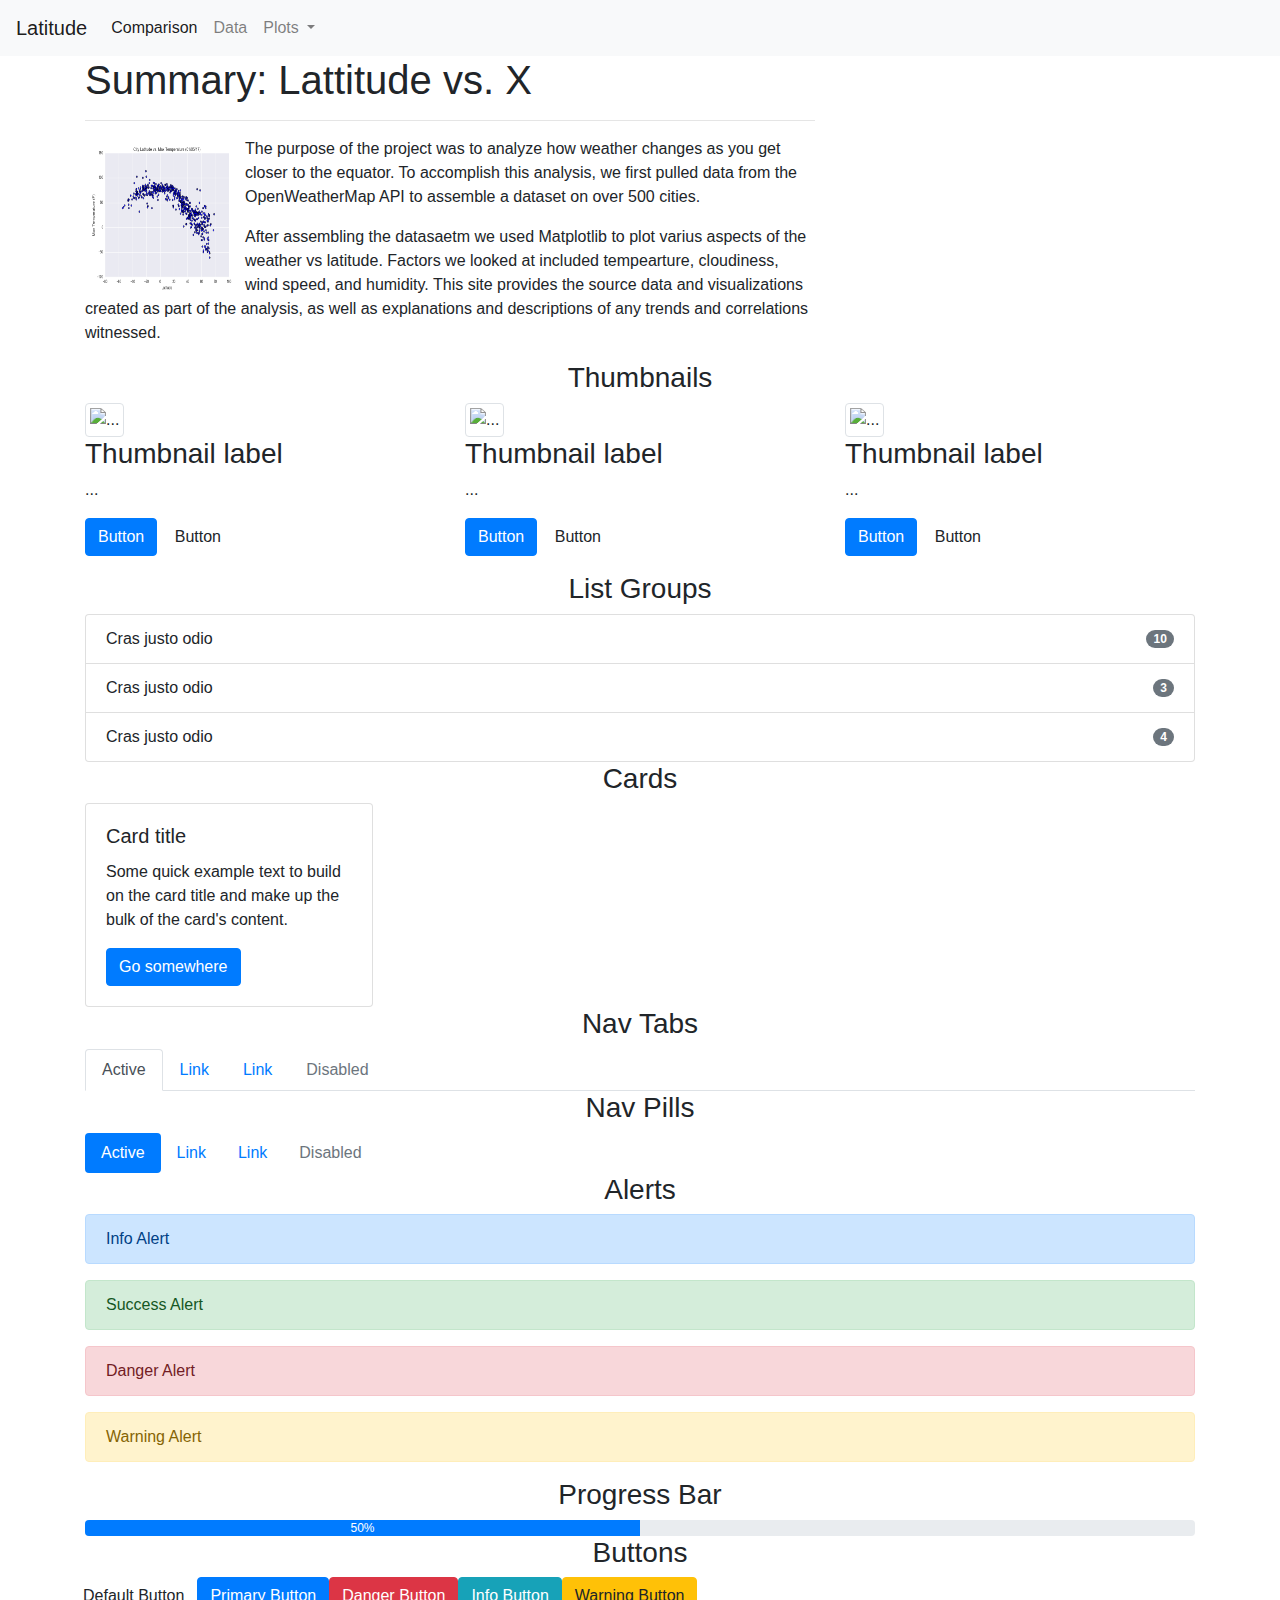
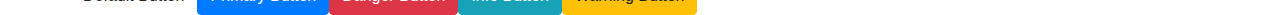
==== WebVisualizations/index.html @ 8e10fc56 "initial html file" ====
<!DOCTYPE html>
<html lang="en">

<head>
  <meta charset="UTF-8">
  <title>Climate Visualization</title>
  <link rel="stylesheet" href="https://stackpath.bootstrapcdn.com/bootstrap/4.3.1/css/bootstrap.min.css" integrity="sha384-ggOyR0iXCbMQv3Xipma34MD+dH/1fQ784/j6cY/iJTQUOhcWr7x9JvoRxT2MZw1T" crossorigin="anonymous">

  <script src="https://code.jquery.com/jquery-3.3.1.slim.min.js" integrity="sha384-q8i/X+965DzO0rT7abK41JStQIAqVgRVzpbzo5smXKp4YfRvH+8abtTE1Pi6jizo" crossorigin="anonymous"></script>
  <script src="https://cdnjs.cloudflare.com/ajax/libs/popper.js/1.14.7/umd/popper.min.js" integrity="sha384-UO2eT0CpHqdSJQ6hJty5KVphtPhzWj9WO1clHTMGa3JDZwrnQq4sF86dIHNDz0W1" crossorigin="anonymous"></script>
  <script src="https://stackpath.bootstrapcdn.com/bootstrap/4.3.1/js/bootstrap.min.js" integrity="sha384-JjSmVgyd0p3pXB1rRibZUAYoIIy6OrQ6VrjIEaFf/nJGzIxFDsf4x0xIM+B07jRM" crossorigin="anonymous"></script>

  <link rel="stylesheet" href="style.css">
</head>

<body>

        <nav class="navbar navbar-expand-lg navbar-light bg-light">
            <a class="navbar-brand" href="#">Latitude</a>
            <button class="navbar-toggler" type="button" data-toggle="collapse" data-target="#navbarSupportedContent" aria-controls="navbarSupportedContent" aria-expanded="false" aria-label="Toggle navigation">
            <span class="navbar-toggler-icon"></span>
            </button>

            <div class="collapse navbar-collapse" id="navbarSupportedContent">
                <ul class="navbar-nav mr-auto">
                    <li class="nav-item active">
                        <a class="nav-link" href="#">Comparison <span class="sr-only">(current)</span></a>
                    </li>
                    <li class="nav-item">
                        <a class="nav-link" href="#">Data</a>
                    </li>
                    <li class="nav-item dropdown">
                        <a class="nav-link dropdown-toggle" href="#" id="navbarDropdown" role="button" data-toggle="dropdown" aria-haspopup="true" aria-expanded="false">
                             Plots
                        </a>
                        <div class="dropdown-menu" aria-labelledby="navbarDropdown">
                            <a class="dropdown-item" href="#">Plot1</a>
                            <a class="dropdown-item" href="#">Plot2</a>
                            <a class="dropdown-item" href="#">Plot3</a>
                            <a class="dropdown-item" href="#">Plot4</a>
                        </div>
                    </li>
                </ul>
            </div>
        </nav>
    
    <div class="container">
        <div class="row">
            <div class="col-lg-8 col-sm-12">    
    
                <h1>Summary: Lattitude vs. X</h1>
                <hr />
                <div>
                    <img style="float: left;" src="../WebVisualizations/Resources/assets/images/Fig1.png" height="160" width="160" />
                    <p>
                        The purpose of the project was to analyze how weather changes as you get closer to the equator.  To accomplish this analysis, we first pulled data from the OpenWeatherMap API to assemble a dataset on over 500 cities.
                    </p>
                    <p>
                        After assembling the datasaetm we used Matplotlib to plot varius aspects of the weather vs latitude.  Factors we looked at included tempearture, cloudiness, wind speed, and humidity.  This site provides the source data and visualizations created as part of the analysis, as well as
                        explanations and descriptions of any trends and correlations witnessed.
                    </p>
                </div>
            </div>
        </div>
    </div>
    <!-- <div class="shorthalf">
        <div w3-include-html="righthalf.html"></div>

    </div> -->
</div>

<div class="container">
  <h3 class="text-center">Thumbnails</h3>
    <div class="row">
        <div class="col-md-4">
          <div class="thumbnail">
            <img src="https://i.ytimg.com/vi/tntOCGkgt98/maxresdefault.jpg" alt="..." class="img-thumbnail">
          </div>
          <div class="caption">
              <h3>Thumbnail label</h3>
              <p>...</p>
              <p><a href="#" class="btn btn-primary" role="button">Button</a> <a href="#" class="btn btn-default" role="button">Button</a></p>
            </div>
        </div>
        <div class="col-md-4">
            <div class="thumbnail">
              <img src="https://i.ytimg.com/vi/tntOCGkgt98/maxresdefault.jpg" alt="..." class="img-thumbnail">
            </div>
          <div class="caption">
              <h3>Thumbnail label</h3>
              <p>...</p>
              <p><a href="#" class="btn btn-primary" role="button">Button</a> <a href="#" class="btn btn-default" role="button">Button</a></p>
          </div>
        </div>
        <div class="col-md-4">
            <div class="thumbnail">
              <img src="https://i.ytimg.com/vi/tntOCGkgt98/maxresdefault.jpg" alt="..." class="img-thumbnail">
            </div>
            <div class="caption">
                <h3>Thumbnail label</h3>
                <p>...</p>
                <p><a href="#" class="btn btn-primary" role="button">Button</a> <a href="#" class="btn btn-default" role="button">Button</a></p>
          </div>
        </div>
    </div>

  <div class="row">
    <div class="col">
        <h3 class="text-center">List Groups</h3>
        <ul class="list-group">
          <li class="list-group-item d-flex justify-content-between align-items-center">
              Cras justo odio <span class="badge badge-pill badge-secondary">10</span>
          </li>
          <li class="list-group-item d-flex justify-content-between align-items-center">
              Cras justo odio <span class="badge badge-pill badge-secondary">3</span>
          </li>
          <li class="list-group-item d-flex justify-content-between align-items-center">
              Cras justo odio <span class="badge badge-pill badge-secondary">4</span>
          </li>
        </ul>
    </div>
  </div>


    <div class="row">
      <div class="col">
        <h3 class="text-center">Cards</h3>
        <div class="card" style="width: 18rem;">
            <div class="card-body">
              <h5 class="card-title">Card title</h5>
              <p class="card-text">Some quick example text to build on the card title and make up the bulk of the card's content.</p>
              <a href="#" class="btn btn-primary">Go somewhere</a>
            </div>
          </div>
        </div>
    </div>


  <div class="row">
    <div class="col">
      <h3 class="text-center">Nav Tabs</h3>
      <ul class="nav nav-tabs">
          <li class="nav-item">
            <a class="nav-link active" href="#">Active</a>
          </li>
          <li class="nav-item">
            <a class="nav-link" href="#">Link</a>
          </li>
          <li class="nav-item">
            <a class="nav-link" href="#">Link</a>
          </li>
          <li class="nav-item">
            <a class="nav-link disabled" href="#">Disabled</a>
          </li>
        </ul>
      </div>
  </div>

    <div class="row">
      <div class="col">
        <h3 class="text-center">Nav Pills</h3>
        <ul class="nav nav-pills">
            <li class="nav-item">
              <a class="nav-link active" href="#">Active</a>
            </li>
            <li class="nav-item">
              <a class="nav-link" href="#">Link</a>
            </li>
            <li class="nav-item">
              <a class="nav-link" href="#">Link</a>
            </li>
            <li class="nav-item">
              <a class="nav-link disabled" href="#">Disabled</a>
            </li>
          </ul>
        </div>
    </div>


    <div class="row">
      <div class="col">
        <h3 class="text-center">Alerts</h3>
        <div class="alert alert-primary" role="alert">
            Info Alert
          </div>
          <div class="alert alert-success" role="alert">
            Success Alert
          </div>
          <div class="alert alert-danger" role="alert">
            Danger Alert
          </div>
          <div class="alert alert-warning" role="alert">
            Warning Alert
          </div>
        </div>
    </div>


    <div class="row">
      <div class="col">
        <h3 class="text-center">Progress Bar</h3>
          <div class="progress">
              <div class="progress-bar" role="progressbar" style="width: 50%" aria-valuenow="50" aria-valuemin="0" aria-valuemax="100">
                50%
              </div>
          </div>
      </div>
    </div>

    <h3 class="text-center">Buttons</h3>
    <div class="row">

      <button type="button" class="btn btn-default">Default Button</button>
      <button type="button" class="btn btn-primary">Primary Button</button>
      <button type="button" class="btn btn-danger">Danger Button</button>
      <button type="button" class="btn btn-info">Info Button</button>
      <button type="button" class="btn btn-warning">Warning Button</button>
    </div>
  </div>

</body>

</html>
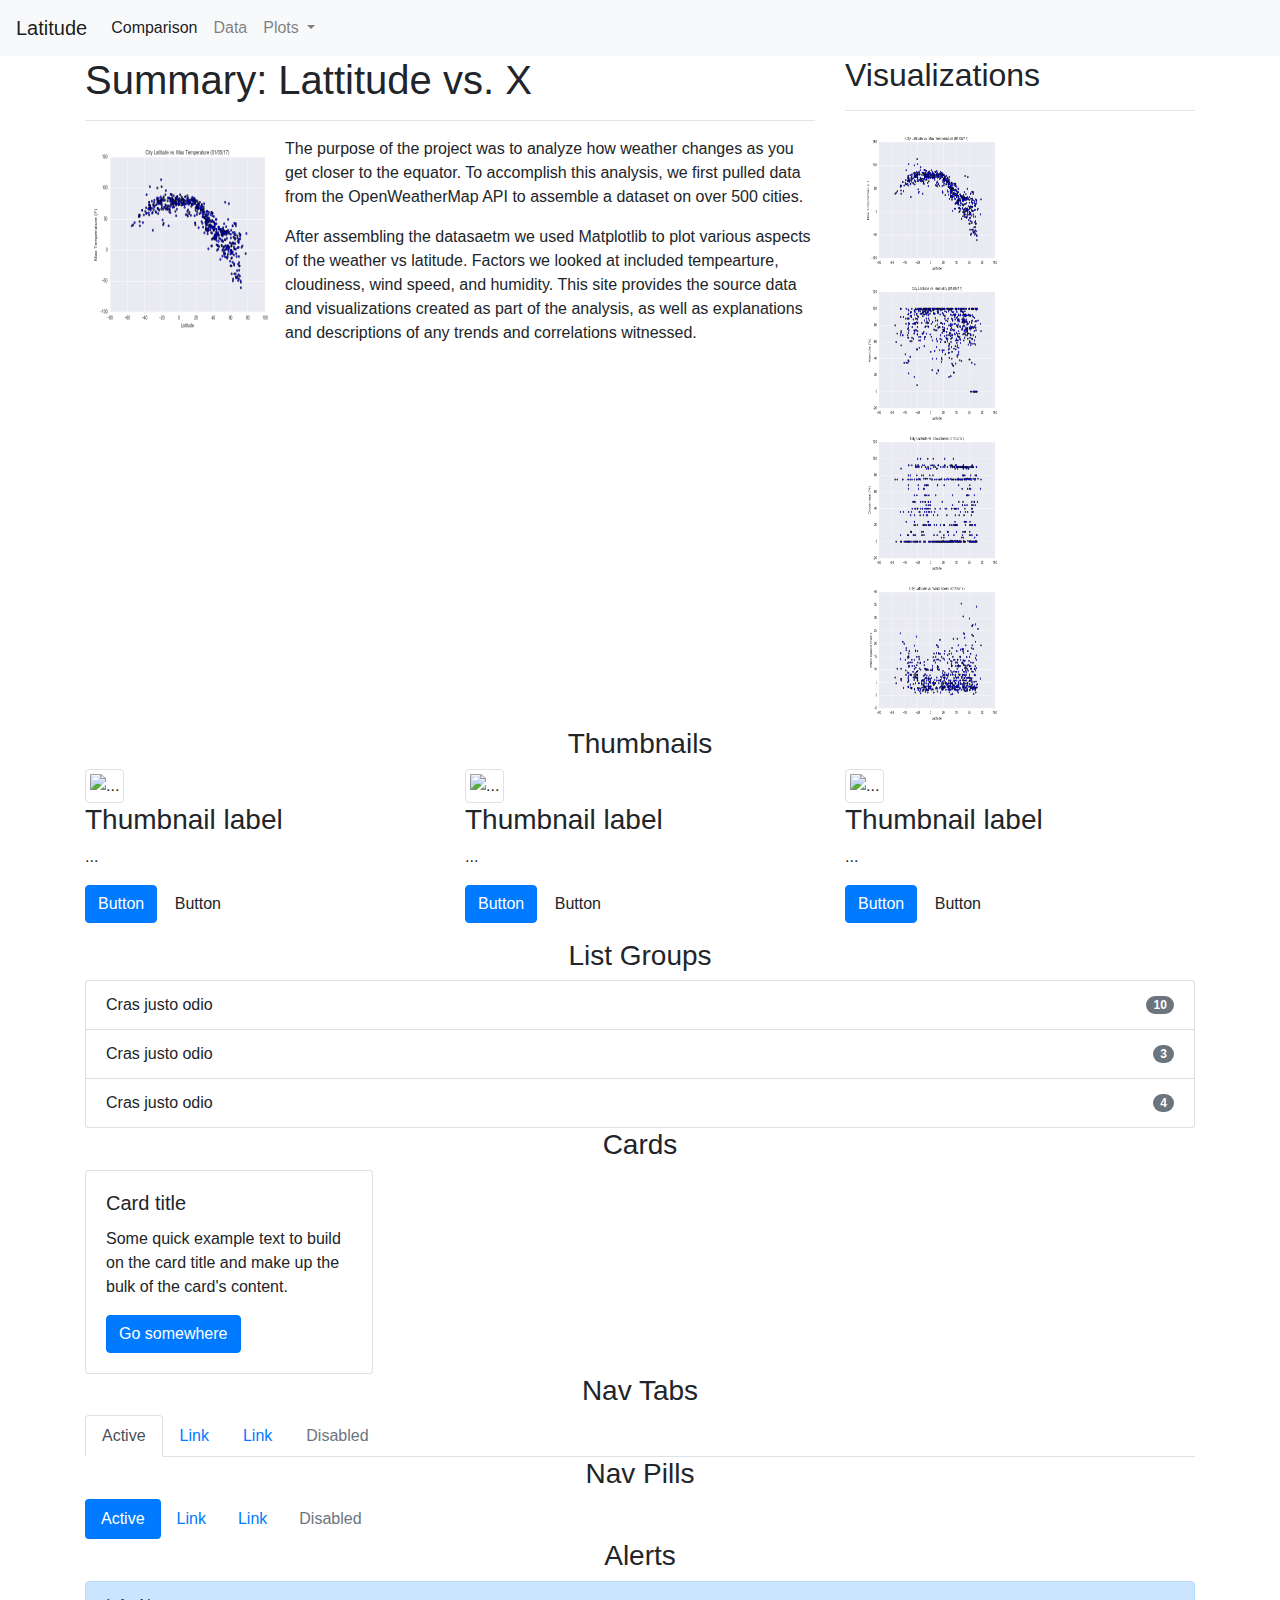
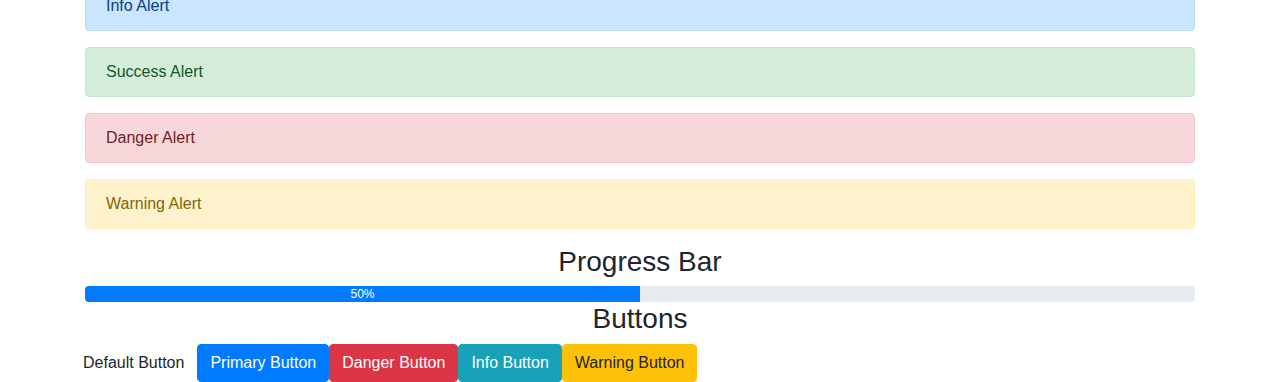
==== commit 42f71b7d: "adding plot pages" ====
--- a/WebVisualizations/index.html
+++ b/WebVisualizations/index.html
@@ -16,7 +16,7 @@
 <body>
 
         <nav class="navbar navbar-expand-lg navbar-light bg-light">
-            <a class="navbar-brand" href="#">Latitude</a>
+            <a class="navbar-brand" href="index.html">Latitude</a>
             <button class="navbar-toggler" type="button" data-toggle="collapse" data-target="#navbarSupportedContent" aria-controls="navbarSupportedContent" aria-expanded="false" aria-label="Toggle navigation">
             <span class="navbar-toggler-icon"></span>
             </button>
@@ -34,10 +34,10 @@
                              Plots
                         </a>
                         <div class="dropdown-menu" aria-labelledby="navbarDropdown">
-                            <a class="dropdown-item" href="#">Plot1</a>
-                            <a class="dropdown-item" href="#">Plot2</a>
-                            <a class="dropdown-item" href="#">Plot3</a>
-                            <a class="dropdown-item" href="#">Plot4</a>
+                            <a class="dropdown-item" href="maxtemp.html">Plot1</a>
+                            <a class="dropdown-item" href="humidity.html">Plot2</a>
+                            <a class="dropdown-item" href="cloudiness.html">Plot3</a>
+                            <a class="dropdown-item" href="windspeed.html">Plot4</a>
                         </div>
                     </li>
                 </ul>
@@ -49,17 +49,34 @@
             <div class="col-lg-8 col-sm-12">    
     
                 <h1>Summary: Lattitude vs. X</h1>
-                <hr />
+                <hr>
                 <div>
-                    <img style="float: left;" src="../WebVisualizations/Resources/assets/images/Fig1.png" height="160" width="160" />
+                    <img style="float: left;" src="../WebVisualizations/Resources/assets/images/Fig1.png" height="200" width="200" alt="Figure 1" />
                     <p>
                         The purpose of the project was to analyze how weather changes as you get closer to the equator.  To accomplish this analysis, we first pulled data from the OpenWeatherMap API to assemble a dataset on over 500 cities.
                     </p>
                     <p>
-                        After assembling the datasaetm we used Matplotlib to plot varius aspects of the weather vs latitude.  Factors we looked at included tempearture, cloudiness, wind speed, and humidity.  This site provides the source data and visualizations created as part of the analysis, as well as
+                        After assembling the datasaetm we used Matplotlib to plot various aspects of the weather vs latitude.  Factors we looked at included tempearture, cloudiness, wind speed, and humidity.  This site provides the source data and visualizations created as part of the analysis, as well as
                         explanations and descriptions of any trends and correlations witnessed.
                     </p>
                 </div>
+            </div>
+            <div class="col-md-4 col-sm-12">
+
+                <h2>Visualizations</h2>
+                <hr>
+                <div class= "col-md-6 col-sm-3">
+                    <img id ="pic1" src="../WebVisualizations/Resources/assets/images/Fig1.png" alt="maxtemp" height="150" width="150"> 
+                </div> 
+                <div class= "col-md-6 col-sm-3">
+                    <img id ="pic2" src="../WebVisualizations/Resources/assets/images/Fig2.png" alt="humidity" height="150" width="150">
+                </div> 
+                <div class= "col-md-6 col-sm-3">                            
+                    <img id = "pic3" src="../WebVisualizations/Resources/assets/images/Fig3.png" alt="cloudiness" height="150" width="150">
+                </div> 
+                <div class= "col-md-6 col-sm-3">
+                    <img id = "pic4" src="../WebVisualizations/Resources/assets/images/Fig4.png" alt="windspeed" height="150" width="150">
+                </div> 
             </div>
         </div>
     </div>
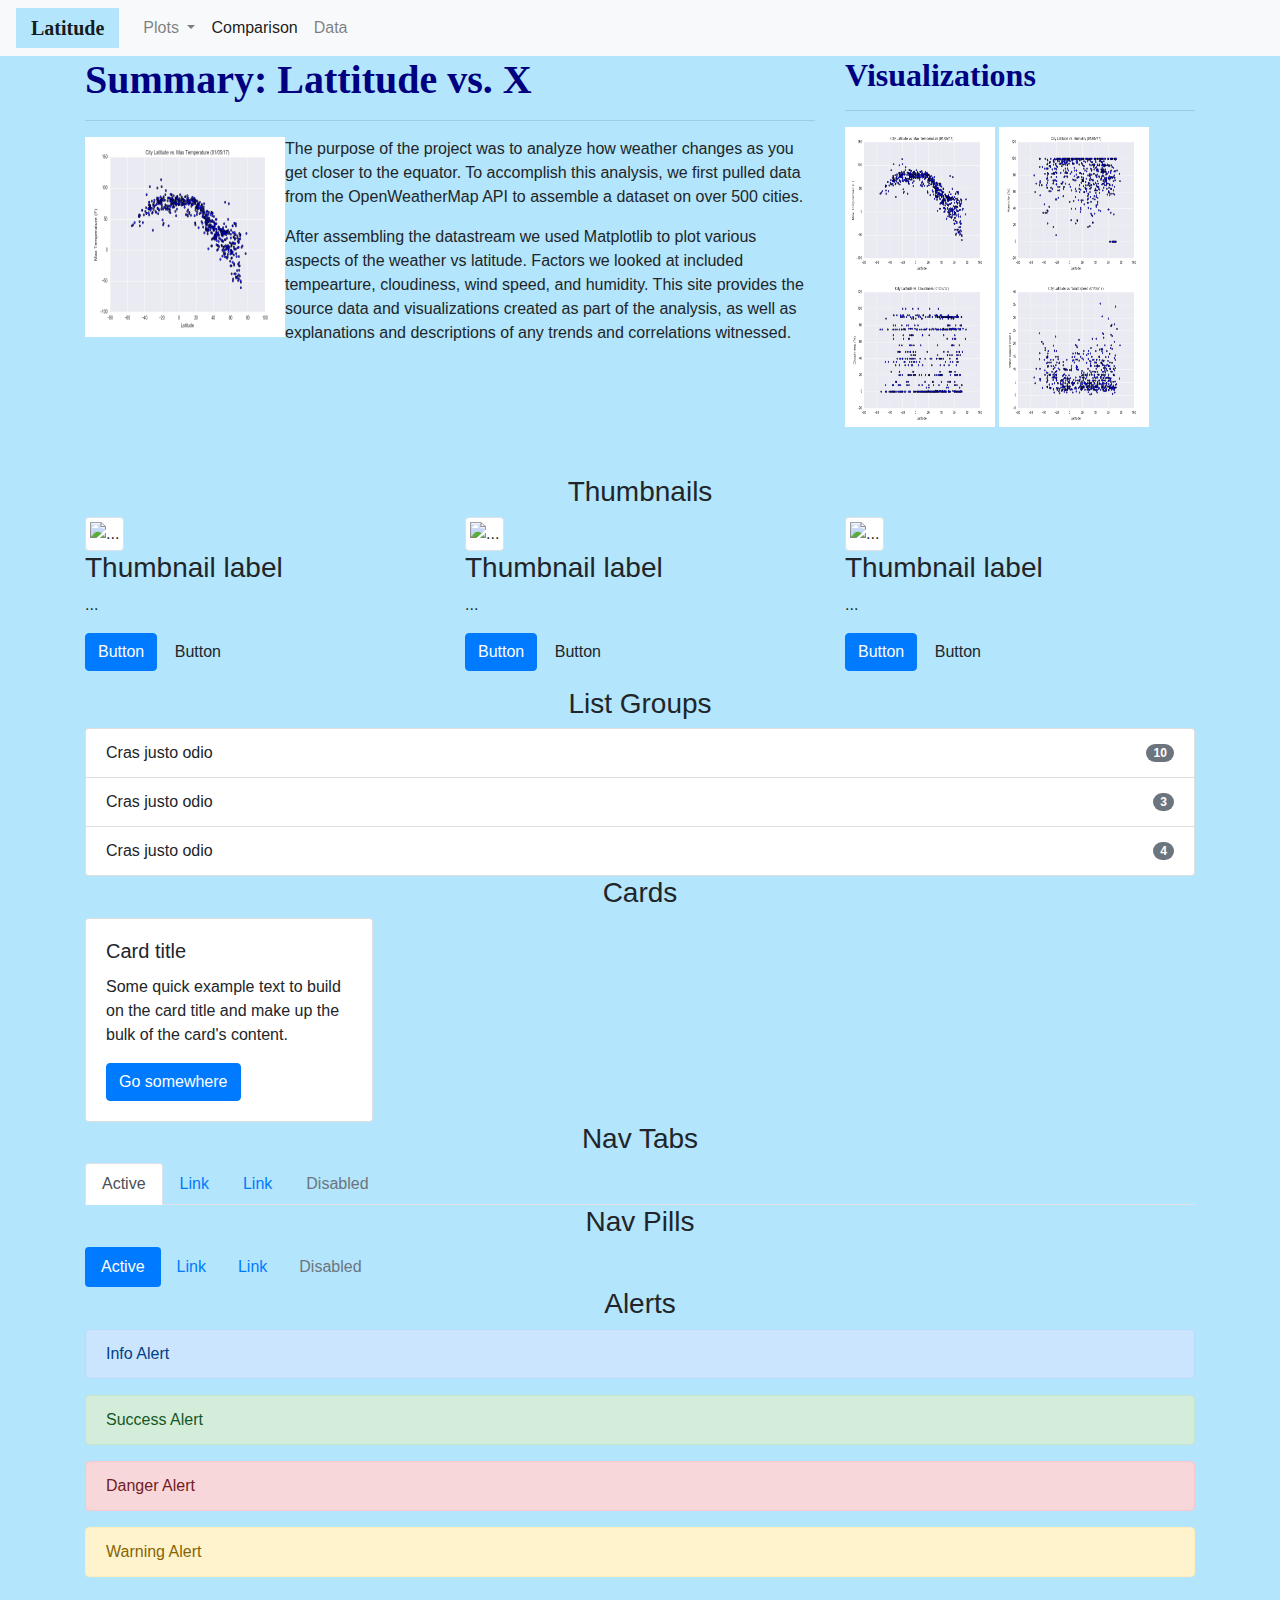
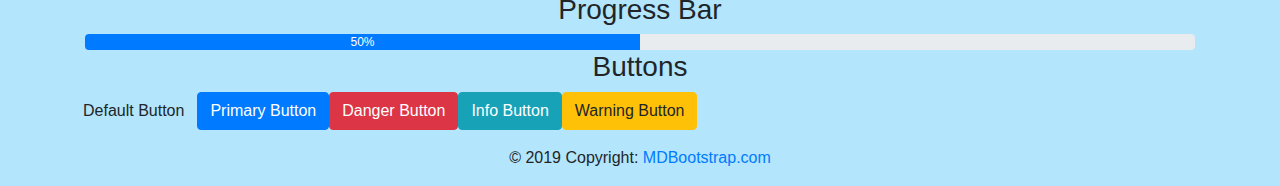
==== commit 1bfe4e80: "updates, additions, and some style" ====
--- a/WebVisualizations/index.html
+++ b/WebVisualizations/index.html
@@ -15,38 +15,41 @@
 
 <body>
 
-        <nav class="navbar navbar-expand-lg navbar-light bg-light">
+        <nav class="navbar navbar-expand-sm navbar-light bg-light">
             <a class="navbar-brand" href="index.html">Latitude</a>
             <button class="navbar-toggler" type="button" data-toggle="collapse" data-target="#navbarSupportedContent" aria-controls="navbarSupportedContent" aria-expanded="false" aria-label="Toggle navigation">
             <span class="navbar-toggler-icon"></span>
             </button>
 
             <div class="collapse navbar-collapse" id="navbarSupportedContent">
-                <ul class="navbar-nav mr-auto">
-                    <li class="nav-item active">
-                        <a class="nav-link" href="#">Comparison <span class="sr-only">(current)</span></a>
-                    </li>
-                    <li class="nav-item">
-                        <a class="nav-link" href="#">Data</a>
-                    </li>
+                <ul class="nav navbar-nav mr-auto">
+                    
                     <li class="nav-item dropdown">
                         <a class="nav-link dropdown-toggle" href="#" id="navbarDropdown" role="button" data-toggle="dropdown" aria-haspopup="true" aria-expanded="false">
                              Plots
                         </a>
                         <div class="dropdown-menu" aria-labelledby="navbarDropdown">
-                            <a class="dropdown-item" href="maxtemp.html">Plot1</a>
-                            <a class="dropdown-item" href="humidity.html">Plot2</a>
-                            <a class="dropdown-item" href="cloudiness.html">Plot3</a>
-                            <a class="dropdown-item" href="windspeed.html">Plot4</a>
+                            <a class="dropdown-item" href="maxtemp.html">Max Temp</a>
+                            <a class="dropdown-item" href="humidity.html">Humidity</a>
+                            <a class="dropdown-item" href="cloudiness.html">Cloudiness</a>
+                            <a class="dropdown-item" href="windspeed.html">Windspeed</a>
                         </div>
                     </li>
+                    <li class="nav-item active">
+                        <a class="nav-link" href="comparison.html">Comparison <span class="sr-only">(current)</span></a>
+                    </li>
+                    <li class="nav-item">
+                        <a class="nav-link" href="data.html">Data</a>
+                    </li>
                 </ul>
-            </div>
+                
+            </div>
+
         </nav>
     
     <div class="container">
         <div class="row">
-            <div class="col-lg-8 col-sm-12">    
+            <div class="col-sm-12 col-md-8">    
     
                 <h1>Summary: Lattitude vs. X</h1>
                 <hr>
@@ -56,27 +59,27 @@
                         The purpose of the project was to analyze how weather changes as you get closer to the equator.  To accomplish this analysis, we first pulled data from the OpenWeatherMap API to assemble a dataset on over 500 cities.
                     </p>
                     <p>
-                        After assembling the datasaetm we used Matplotlib to plot various aspects of the weather vs latitude.  Factors we looked at included tempearture, cloudiness, wind speed, and humidity.  This site provides the source data and visualizations created as part of the analysis, as well as
+                        After assembling the datastream we used Matplotlib to plot various aspects of the weather vs latitude.  Factors we looked at included tempearture, cloudiness, wind speed, and humidity.  This site provides the source data and visualizations created as part of the analysis, as well as
                         explanations and descriptions of any trends and correlations witnessed.
                     </p>
                 </div>
             </div>
-            <div class="col-md-4 col-sm-12">
+            <div class="col-sm-12 col-md-4">
 
                 <h2>Visualizations</h2>
                 <hr>
-                <div class= "col-md-6 col-sm-3">
-                    <img id ="pic1" src="../WebVisualizations/Resources/assets/images/Fig1.png" alt="maxtemp" height="150" width="150"> 
-                </div> 
-                <div class= "col-md-6 col-sm-3">
-                    <img id ="pic2" src="../WebVisualizations/Resources/assets/images/Fig2.png" alt="humidity" height="150" width="150">
-                </div> 
-                <div class= "col-md-6 col-sm-3">                            
-                    <img id = "pic3" src="../WebVisualizations/Resources/assets/images/Fig3.png" alt="cloudiness" height="150" width="150">
-                </div> 
-                <div class= "col-md-6 col-sm-3">
-                    <img id = "pic4" src="../WebVisualizations/Resources/assets/images/Fig4.png" alt="windspeed" height="150" width="150">
-                </div> 
+                  <a href="maxtemp.html">
+                    <img id ="pic1" src="../WebVisualizations/Resources/assets/images/Fig1.png" alt="maxtemp" style="width:150px; height:150px"> 
+                  </a>
+                  <a href="humidity.html">
+                    <img id ="pic2" src="../WebVisualizations/Resources/assets/images/Fig2.png" alt="humidity" style="width:150px; height:150px">
+                  </a>
+                  <a href="cloudiness.html">                      
+                    <img id = "pic3" src="../WebVisualizations/Resources/assets/images/Fig3.png" alt="cloudiness" style="width:150px; height:150px">
+                  </a>
+                  <a href="windspeed.html">
+                    <img id = "pic4" src="../WebVisualizations/Resources/assets/images/Fig4.png" alt="windspeed" style="width:150px; height:150px">
+                  </a>
             </div>
         </div>
     </div>
@@ -86,6 +89,9 @@
     </div> -->
 </div>
 
+
+</br>
+</br>
 <div class="container">
   <h3 class="text-center">Thumbnails</h3>
     <div class="row">
@@ -237,4 +243,16 @@
 
 </body>
 
+<!-- Footer -->
+<footer class="page-footer font-small blue">
+
+  <!-- Copyright -->
+  <div class="footer-copyright text-center py-3">© 2019 Copyright:
+    <a href="https://mdbootstrap.com/education/bootstrap/"> MDBootstrap.com</a>
+  </div>
+  <!-- Copyright -->
+
+</footer>
+<!-- Footer -->
+
 </html>
--- a/WebVisualizations/style.css
+++ b/WebVisualizations/style.css
@@ -0,0 +1,57 @@
+/* #demoFont {
+    font-family: "Times New Roman", Times, serif;
+    font-size: 19px;
+    letter-spacing: 2px;
+    word-spacing: 2px;
+    color: #000000;
+    font-weight: 700;
+    text-decoration: none;
+    font-style: normal;
+    font-variant: normal;
+    text-transform: none;
+    } */
+
+body {
+    background-color:  #b3e5fc;
+}
+
+.navbar-brand {
+    background:#b3e5fc;
+    padding-right: 15px;
+    padding-left: 15px;
+    text-align: center;
+    text-decoration: none;
+    color: white;
+    font-family: "Times New Roman", Times, serif;
+    font-weight: 700;
+}
+
+h1 {
+    /* Put a 15-pixel margin at the bottom of the heading. */
+    margin-bottom: 15px;
+    /* Change the size of your font to 60 pixels high. */
+    /*font-size: 60px;*/
+    /* This will color the heading font white. */
+    color: navy;
+    /* Align the text to the center of its enclosing element (e.g. div). */
+    /*text-align: center;*/
+    /* Underline the text. */
+    /*text-decoration: underline;*/
+    /* The background of the heading element will now be black. */
+    /*background-color: black;*/
+    font-family: "Times New Roman", Times, serif;
+    font-weight: 700;
+}
+
+h2 {
+    color: navy;
+    font-family: "Times New Roman", Times, serif;
+    font-weight: 700;
+}
+
+h2.comparison {
+    color: navy;
+    font-family: "Times New Roman", Times, serif;
+    font-weight: 700;
+    text-align: center;
+}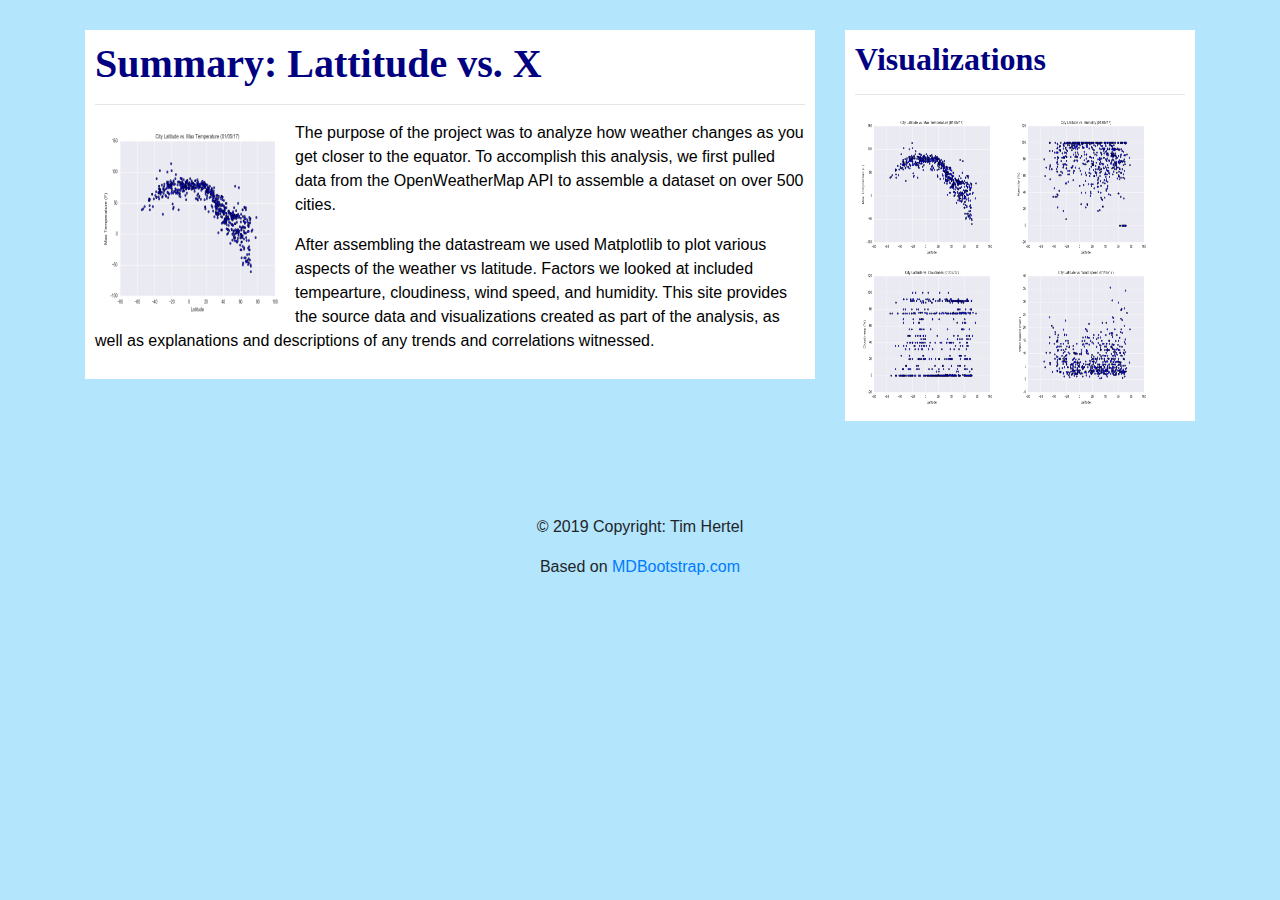
==== commit 87b293ac: "updates incl. attempt to incl other html files" ====
--- a/WebVisualizations/index.html
+++ b/WebVisualizations/index.html
@@ -4,250 +4,80 @@
 <head>
   <meta charset="UTF-8">
   <title>Climate Visualization</title>
-  <link rel="stylesheet" href="https://stackpath.bootstrapcdn.com/bootstrap/4.3.1/css/bootstrap.min.css" integrity="sha384-ggOyR0iXCbMQv3Xipma34MD+dH/1fQ784/j6cY/iJTQUOhcWr7x9JvoRxT2MZw1T" crossorigin="anonymous">
+  <link rel="stylesheet" href="https://stackpath.bootstrapcdn.com/bootstrap/4.3.1/css/bootstrap.min.css"
+    integrity="sha384-ggOyR0iXCbMQv3Xipma34MD+dH/1fQ784/j6cY/iJTQUOhcWr7x9JvoRxT2MZw1T" crossorigin="anonymous">
 
-  <script src="https://code.jquery.com/jquery-3.3.1.slim.min.js" integrity="sha384-q8i/X+965DzO0rT7abK41JStQIAqVgRVzpbzo5smXKp4YfRvH+8abtTE1Pi6jizo" crossorigin="anonymous"></script>
-  <script src="https://cdnjs.cloudflare.com/ajax/libs/popper.js/1.14.7/umd/popper.min.js" integrity="sha384-UO2eT0CpHqdSJQ6hJty5KVphtPhzWj9WO1clHTMGa3JDZwrnQq4sF86dIHNDz0W1" crossorigin="anonymous"></script>
-  <script src="https://stackpath.bootstrapcdn.com/bootstrap/4.3.1/js/bootstrap.min.js" integrity="sha384-JjSmVgyd0p3pXB1rRibZUAYoIIy6OrQ6VrjIEaFf/nJGzIxFDsf4x0xIM+B07jRM" crossorigin="anonymous"></script>
+  
+  <script src="https://www.w3schools.com/lib/w3.js"></script>
+  <script src="w3-include-HTML.js"></script>
 
   <link rel="stylesheet" href="style.css">
 </head>
 
 <body>
 
-        <nav class="navbar navbar-expand-sm navbar-light bg-light">
-            <a class="navbar-brand" href="index.html">Latitude</a>
-            <button class="navbar-toggler" type="button" data-toggle="collapse" data-target="#navbarSupportedContent" aria-controls="navbarSupportedContent" aria-expanded="false" aria-label="Toggle navigation">
-            <span class="navbar-toggler-icon"></span>
-            </button>
+  <div w3-include-HTML="navbar.html"></div>
 
-            <div class="collapse navbar-collapse" id="navbarSupportedContent">
-                <ul class="nav navbar-nav mr-auto">
-                    
-                    <li class="nav-item dropdown">
-                        <a class="nav-link dropdown-toggle" href="#" id="navbarDropdown" role="button" data-toggle="dropdown" aria-haspopup="true" aria-expanded="false">
-                             Plots
-                        </a>
-                        <div class="dropdown-menu" aria-labelledby="navbarDropdown">
-                            <a class="dropdown-item" href="maxtemp.html">Max Temp</a>
-                            <a class="dropdown-item" href="humidity.html">Humidity</a>
-                            <a class="dropdown-item" href="cloudiness.html">Cloudiness</a>
-                            <a class="dropdown-item" href="windspeed.html">Windspeed</a>
-                        </div>
-                    </li>
-                    <li class="nav-item active">
-                        <a class="nav-link" href="comparison.html">Comparison <span class="sr-only">(current)</span></a>
-                    </li>
-                    <li class="nav-item">
-                        <a class="nav-link" href="data.html">Data</a>
-                    </li>
-                </ul>
-                
-            </div>
-
-        </nav>
-    
-    <div class="container">
-        <div class="row">
-            <div class="col-sm-12 col-md-8">    
-    
-                <h1>Summary: Lattitude vs. X</h1>
-                <hr>
-                <div>
-                    <img style="float: left;" src="../WebVisualizations/Resources/assets/images/Fig1.png" height="200" width="200" alt="Figure 1" />
-                    <p>
-                        The purpose of the project was to analyze how weather changes as you get closer to the equator.  To accomplish this analysis, we first pulled data from the OpenWeatherMap API to assemble a dataset on over 500 cities.
-                    </p>
-                    <p>
-                        After assembling the datastream we used Matplotlib to plot various aspects of the weather vs latitude.  Factors we looked at included tempearture, cloudiness, wind speed, and humidity.  This site provides the source data and visualizations created as part of the analysis, as well as
-                        explanations and descriptions of any trends and correlations witnessed.
-                    </p>
-                </div>
-            </div>
-            <div class="col-sm-12 col-md-4">
-
-                <h2>Visualizations</h2>
-                <hr>
-                  <a href="maxtemp.html">
-                    <img id ="pic1" src="../WebVisualizations/Resources/assets/images/Fig1.png" alt="maxtemp" style="width:150px; height:150px"> 
-                  </a>
-                  <a href="humidity.html">
-                    <img id ="pic2" src="../WebVisualizations/Resources/assets/images/Fig2.png" alt="humidity" style="width:150px; height:150px">
-                  </a>
-                  <a href="cloudiness.html">                      
-                    <img id = "pic3" src="../WebVisualizations/Resources/assets/images/Fig3.png" alt="cloudiness" style="width:150px; height:150px">
-                  </a>
-                  <a href="windspeed.html">
-                    <img id = "pic4" src="../WebVisualizations/Resources/assets/images/Fig4.png" alt="windspeed" style="width:150px; height:150px">
-                  </a>
-            </div>
-        </div>
-    </div>
-    <!-- <div class="shorthalf">
-        <div w3-include-html="righthalf.html"></div>
-
-    </div> -->
-</div>
-
-
-</br>
-</br>
-<div class="container">
-  <h3 class="text-center">Thumbnails</h3>
+  <div class="container">
     <div class="row">
-        <div class="col-md-4">
-          <div class="thumbnail">
-            <img src="https://i.ytimg.com/vi/tntOCGkgt98/maxresdefault.jpg" alt="..." class="img-thumbnail">
-          </div>
-          <div class="caption">
-              <h3>Thumbnail label</h3>
-              <p>...</p>
-              <p><a href="#" class="btn btn-primary" role="button">Button</a> <a href="#" class="btn btn-default" role="button">Button</a></p>
-            </div>
-        </div>
-        <div class="col-md-4">
-            <div class="thumbnail">
-              <img src="https://i.ytimg.com/vi/tntOCGkgt98/maxresdefault.jpg" alt="..." class="img-thumbnail">
-            </div>
-          <div class="caption">
-              <h3>Thumbnail label</h3>
-              <p>...</p>
-              <p><a href="#" class="btn btn-primary" role="button">Button</a> <a href="#" class="btn btn-default" role="button">Button</a></p>
+      <div class="col-sm-12 col-md-8">
+        <div class="box">
+          <h1>Summary: Lattitude vs. X</h1>
+          <hr>
+          <div>
+            <img style="float: left;" src="../WebVisualizations/Resources/assets/images/Fig1.png" height="200"
+              width="200" alt="Figure 1" />
+            <p>
+              The purpose of the project was to analyze how weather changes as you get closer to the equator. To
+              accomplish this analysis, we first pulled data from the OpenWeatherMap API to assemble a dataset on over
+              500 cities.
+            </p>
+            <p>
+              After assembling the datastream we used Matplotlib to plot various aspects of the weather vs latitude.
+              Factors we looked at included tempearture, cloudiness, wind speed, and humidity. This site provides the
+              source data and visualizations created as part of the analysis, as well as
+              explanations and descriptions of any trends and correlations witnessed.
+            </p>
           </div>
         </div>
-        <div class="col-md-4">
-            <div class="thumbnail">
-              <img src="https://i.ytimg.com/vi/tntOCGkgt98/maxresdefault.jpg" alt="..." class="img-thumbnail">
-            </div>
-            <div class="caption">
-                <h3>Thumbnail label</h3>
-                <p>...</p>
-                <p><a href="#" class="btn btn-primary" role="button">Button</a> <a href="#" class="btn btn-default" role="button">Button</a></p>
-          </div>
+      </div>
+      <div class="col-sm-12 col-md-4">
+        <div class="box">
+          <h2>Visualizations</h2>
+          <hr>
+          <a href="maxtemp.html">
+            <img id="pic1" src="../WebVisualizations/Resources/assets/images/Fig1.png" alt="maxtemp"
+              style="width:150px; height:150px">
+          </a>
+          <a href="humidity.html">
+            <img id="pic2" src="../WebVisualizations/Resources/assets/images/Fig2.png" alt="humidity"
+              style="width:150px; height:150px">
+          </a>
+          <a href="cloudiness.html">
+            <img id="pic3" src="../WebVisualizations/Resources/assets/images/Fig3.png" alt="cloudiness"
+              style="width:150px; height:150px">
+          </a>
+          <a href="windspeed.html">
+            <img id="pic4" src="../WebVisualizations/Resources/assets/images/Fig4.png" alt="windspeed"
+              style="width:150px; height:150px">
+          </a>
         </div>
+      </div>
     </div>
-
-  <div class="row">
-    <div class="col">
-        <h3 class="text-center">List Groups</h3>
-        <ul class="list-group">
-          <li class="list-group-item d-flex justify-content-between align-items-center">
-              Cras justo odio <span class="badge badge-pill badge-secondary">10</span>
-          </li>
-          <li class="list-group-item d-flex justify-content-between align-items-center">
-              Cras justo odio <span class="badge badge-pill badge-secondary">3</span>
-          </li>
-          <li class="list-group-item d-flex justify-content-between align-items-center">
-              Cras justo odio <span class="badge badge-pill badge-secondary">4</span>
-          </li>
-        </ul>
-    </div>
+  </div>
   </div>
 
 
-    <div class="row">
-      <div class="col">
-        <h3 class="text-center">Cards</h3>
-        <div class="card" style="width: 18rem;">
-            <div class="card-body">
-              <h5 class="card-title">Card title</h5>
-              <p class="card-text">Some quick example text to build on the card title and make up the bulk of the card's content.</p>
-              <a href="#" class="btn btn-primary">Go somewhere</a>
-            </div>
-          </div>
-        </div>
-    </div>
-
-
-  <div class="row">
-    <div class="col">
-      <h3 class="text-center">Nav Tabs</h3>
-      <ul class="nav nav-tabs">
-          <li class="nav-item">
-            <a class="nav-link active" href="#">Active</a>
-          </li>
-          <li class="nav-item">
-            <a class="nav-link" href="#">Link</a>
-          </li>
-          <li class="nav-item">
-            <a class="nav-link" href="#">Link</a>
-          </li>
-          <li class="nav-item">
-            <a class="nav-link disabled" href="#">Disabled</a>
-          </li>
-        </ul>
-      </div>
-  </div>
-
-    <div class="row">
-      <div class="col">
-        <h3 class="text-center">Nav Pills</h3>
-        <ul class="nav nav-pills">
-            <li class="nav-item">
-              <a class="nav-link active" href="#">Active</a>
-            </li>
-            <li class="nav-item">
-              <a class="nav-link" href="#">Link</a>
-            </li>
-            <li class="nav-item">
-              <a class="nav-link" href="#">Link</a>
-            </li>
-            <li class="nav-item">
-              <a class="nav-link disabled" href="#">Disabled</a>
-            </li>
-          </ul>
-        </div>
-    </div>
-
-
-    <div class="row">
-      <div class="col">
-        <h3 class="text-center">Alerts</h3>
-        <div class="alert alert-primary" role="alert">
-            Info Alert
-          </div>
-          <div class="alert alert-success" role="alert">
-            Success Alert
-          </div>
-          <div class="alert alert-danger" role="alert">
-            Danger Alert
-          </div>
-          <div class="alert alert-warning" role="alert">
-            Warning Alert
-          </div>
-        </div>
-    </div>
-
-
-    <div class="row">
-      <div class="col">
-        <h3 class="text-center">Progress Bar</h3>
-          <div class="progress">
-              <div class="progress-bar" role="progressbar" style="width: 50%" aria-valuenow="50" aria-valuemin="0" aria-valuemax="100">
-                50%
-              </div>
-          </div>
-      </div>
-    </div>
-
-    <h3 class="text-center">Buttons</h3>
-    <div class="row">
-
-      <button type="button" class="btn btn-default">Default Button</button>
-      <button type="button" class="btn btn-primary">Primary Button</button>
-      <button type="button" class="btn btn-danger">Danger Button</button>
-      <button type="button" class="btn btn-info">Info Button</button>
-      <button type="button" class="btn btn-warning">Warning Button</button>
-    </div>
-  </div>
-
+  </br>
+  </br>
 </body>
 
 <!-- Footer -->
 <footer class="page-footer font-small blue">
 
   <!-- Copyright -->
-  <div class="footer-copyright text-center py-3">© 2019 Copyright:
+  <div class="footer-copyright text-center py-3">
+    <p> © 2019 Copyright: Tim Hertel </p> Based on
     <a href="https://mdbootstrap.com/education/bootstrap/"> MDBootstrap.com</a>
   </div>
   <!-- Copyright -->
@@ -255,4 +85,17 @@
 </footer>
 <!-- Footer -->
 
-</html>
+<script>
+  w3.includeHTML();
+</script>
+<script src="https://code.jquery.com/jquery-3.3.1.slim.min.js"
+integrity="sha384-q8i/X+965DzO0rT7abK41JStQIAqVgRVzpbzo5smXKp4YfRvH+8abtTE1Pi6jizo"
+crossorigin="anonymous"></script>
+<script src="https://cdnjs.cloudflare.com/ajax/libs/popper.js/1.14.7/umd/popper.min.js"
+integrity="sha384-UO2eT0CpHqdSJQ6hJty5KVphtPhzWj9WO1clHTMGa3JDZwrnQq4sF86dIHNDz0W1"
+crossorigin="anonymous"></script>
+<script src="https://stackpath.bootstrapcdn.com/bootstrap/4.3.1/js/bootstrap.min.js"
+integrity="sha384-JjSmVgyd0p3pXB1rRibZUAYoIIy6OrQ6VrjIEaFf/nJGzIxFDsf4x0xIM+B07jRM"
+crossorigin="anonymous"></script>
+
+</html>--- a/WebVisualizations/style.css
+++ b/WebVisualizations/style.css
@@ -17,6 +17,7 @@
 
 .navbar-brand {
     background:#b3e5fc;
+    margin-left: 20px;
     padding-right: 15px;
     padding-left: 15px;
     text-align: center;
@@ -54,4 +55,37 @@
     font-family: "Times New Roman", Times, serif;
     font-weight: 700;
     text-align: center;
+}
+
+.box {
+    /* height: 600px; */
+    padding: 10px;
+    color: black;
+    background: white;
+    margin-top: 30px;
+    margin-bottom: 30px;
+    /*width: 500px; */
+    margin-left: auto;
+    margin-right: auto;
+}
+
+.data_table {
+    font-size: 11pt; 
+    font-family: Arial;
+    border-collapse: collapse; 
+    border: 1px solid silver;
+
+}
+
+.data_table td, th {
+    padding: 5px;
+}
+
+.data_table tr:nth-child(even) {
+    background: #E0E0E0;
+}
+
+.data_table tr:hover {
+    background: silver;
+    cursor: pointer;
 }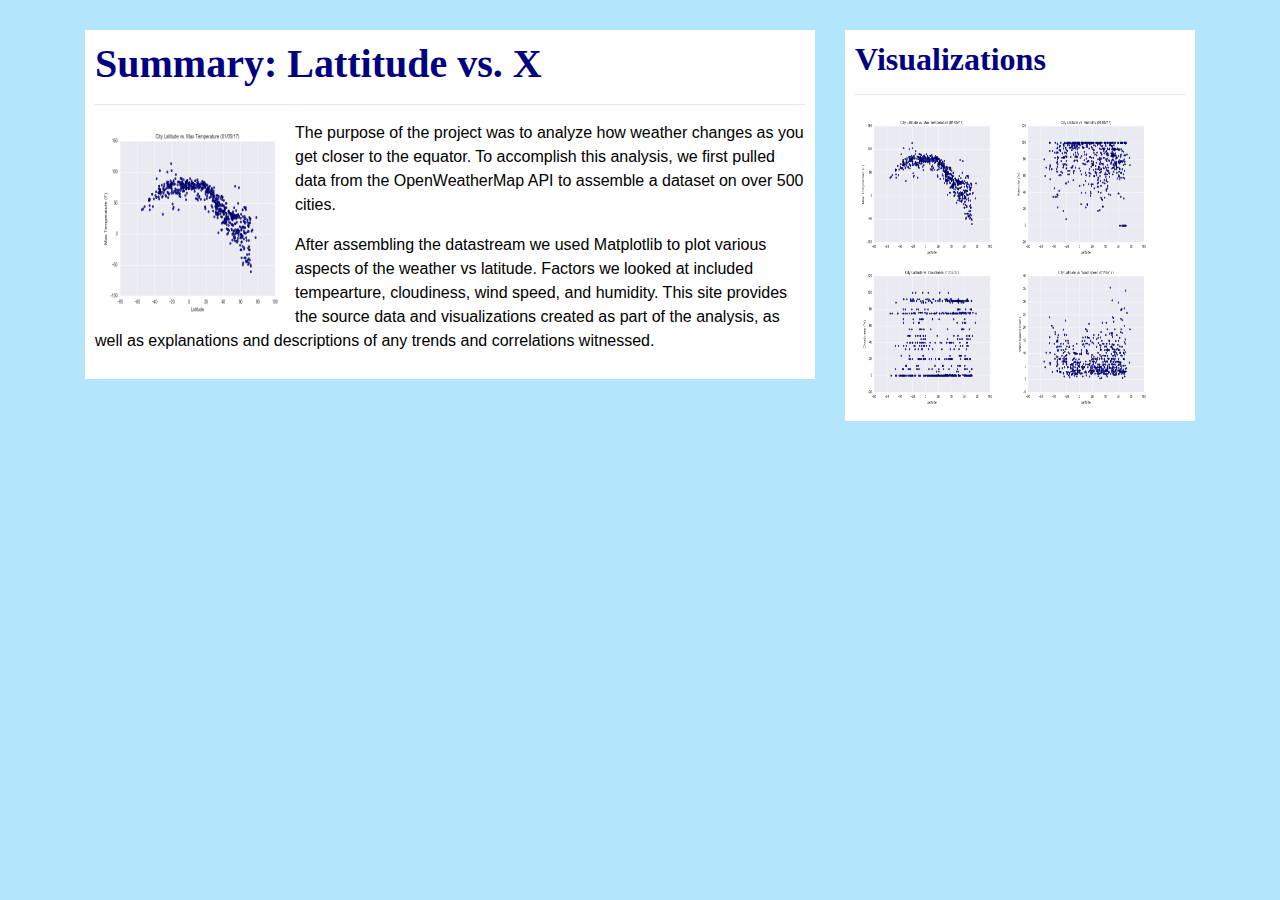
==== commit 65fe2a89: "more style, separating footer" ====
--- a/WebVisualizations/index.html
+++ b/WebVisualizations/index.html
@@ -72,18 +72,9 @@
   </br>
 </body>
 
-<!-- Footer -->
-<footer class="page-footer font-small blue">
+<div w3-include-HTML="footer.html"></div>
 
-  <!-- Copyright -->
-  <div class="footer-copyright text-center py-3">
-    <p> © 2019 Copyright: Tim Hertel </p> Based on
-    <a href="https://mdbootstrap.com/education/bootstrap/"> MDBootstrap.com</a>
-  </div>
-  <!-- Copyright -->
 
-</footer>
-<!-- Footer -->
 
 <script>
   w3.includeHTML();
--- a/WebVisualizations/style.css
+++ b/WebVisualizations/style.css
@@ -88,4 +88,22 @@
 .data_table tr:hover {
     background: silver;
     cursor: pointer;
-}+}
+
+@media only screen and (max-width: 600px) {
+    body {
+      background-color: lightblue;
+    }
+    .navbar-brand {
+        background: lightblue;
+        /* margin-left: 20px;
+        padding-right: 15px;
+        padding-left: 15px;
+        text-align: center;
+        text-decoration: none;
+        color: white;
+        font-family: "Times New Roman", Times, serif;
+        font-weight: 700; */
+    }
+
+  }